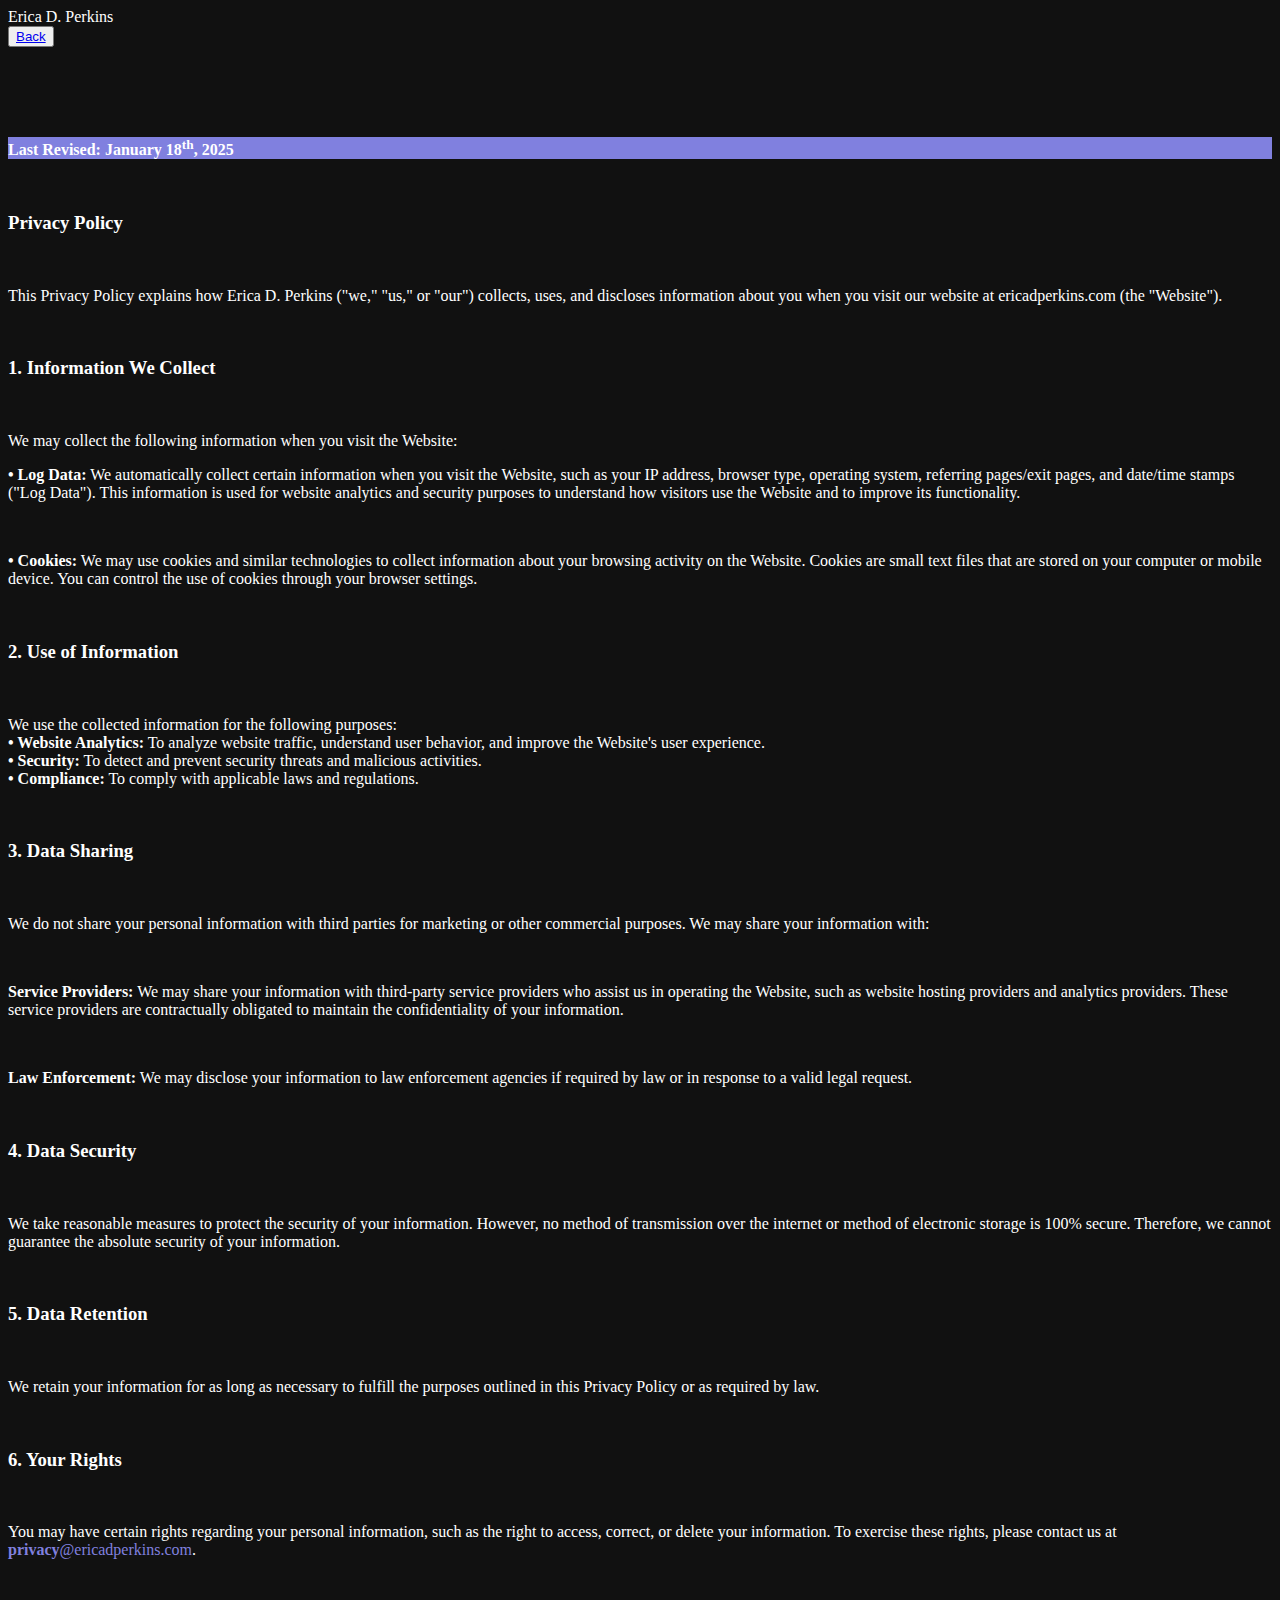
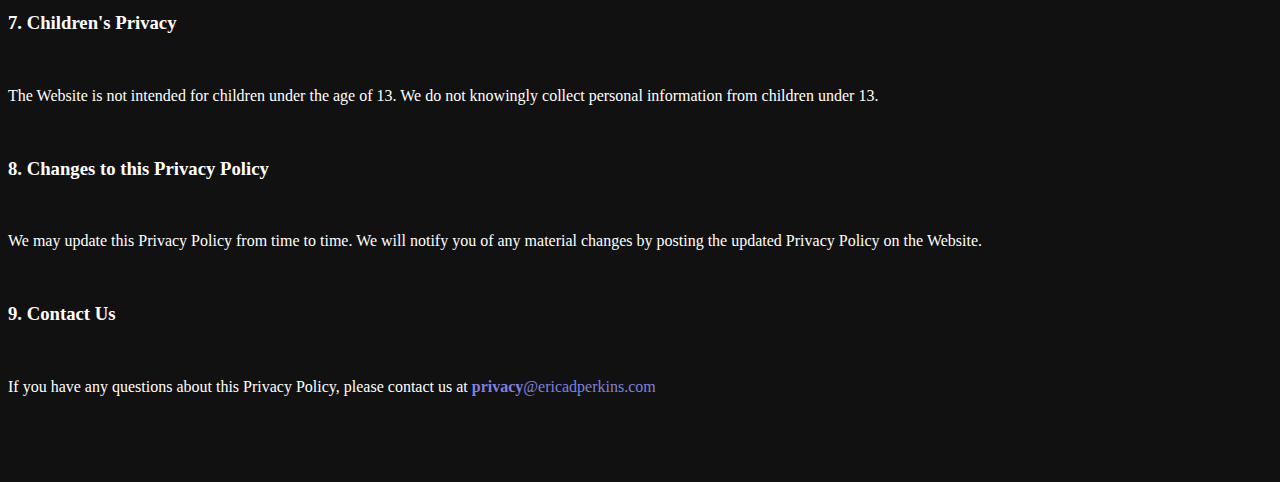
==== privacy/index.html @ 9758c519 "Privacy policy index.html" ====
<!DOCTYPE html>
<html lang="en">
    <!--Head-->
    <head>
    <title>Erica D. Perkins | Privacy Policy</title>
        <link rel="stylesheet" href="../css/style.css">
        <link rel="stylesheet" href="h../css/index.css">
        <link href="https://cdn.jsdelivr.net/npm/bootstrap@5.0.2/dist/css/bootstrap.min.css" rel="stylesheet" integrity="sha384-EVSTQN3/azprG1Anm3QDgpJLIm9Nao0Yz1ztcQTwFspd3yD65VohhpuuCOmLASjC" crossorigin="anonymous">
        <script src="https://cdn.jsdelivr.net/npm/bootstrap@5.0.2/dist/js/bootstrap.bundle.min.js" integrity="sha384-MrcW6ZMFYlzcLA8Nl+NtUVF0sA7MsXsP1UyJoMp4YLEuNSfAP+JcXn/tWtIaxVXM" crossorigin="anonymous"></script>
        <style>
            body{
                background: #111111;
		            color: #ffffff;
            }
            #privacy{
                margin-top: 10vh;
            }
        </style>
    </head>
    <body>
        <div class="row navbar fixed-top navbar-light bg-light" id="navbar">
            <div class="col-6">
                <span class="navbar-brand mb-0 h1">Erica D. Perkins</span>
            </div>
            <div class="col-6 text-right">
                <button type="button" class="btn btn-dark">
                    <a class="text-white"href="https://ericadperkins.com">Back</a>
                </button>
            </div>
        </div>
	    
        <div class="row" id="privacy">
            <div class="col-xs-10 offset-xs-1 offset-md-2 col-md-8">
	    <p style="background:#8080DF"><strong>Last Revised: January 18<sup>th</sup>, 2025</strong></p></br>
            <h3><strong>Privacy Policy</strong></h3></br>

            <p>This Privacy Policy explains how Erica D. Perkins ("we," "us," or "our") collects, uses, and discloses 
information about you when you visit our website at ericadperkins.com (the "Website").</p><br>

            <h3><strong>1. Information We Collect</strong></h3></br>

            <p>We may collect the following information when you visit the Website:</p>

            <p><strong>&bull; Log Data:</strong> We automatically collect certain information when you visit the Website, such as your IP address, browser type, operating system, referring pages/exit pages, and date/time stamps ("Log Data"). This information is used for website analytics and security purposes to understand how visitors use the Website and to improve its functionality.</p></br>

            <p><strong>&bull; Cookies:</strong> We may use cookies and similar technologies to collect information about your browsing activity on the Website. Cookies are small text files that are stored on your computer or mobile device. You can control the use of cookies through your browser settings.</p></br>

            <h3><strong>2. Use of Information</strong></h3></br>

            <p>We use the collected information for the following purposes:</br>

            <strong>&bull; Website Analytics:</strong> To analyze website traffic, understand user behavior, and improve the Website's user experience.</br>

            <strong>&bull; Security:</strong> To detect and prevent security threats and malicious activities.</br>

            <strong>&bull; Compliance:</strong> To comply with applicable laws and regulations.</br>
            </p></br>

            <h3><strong>3. Data Sharing</strong></h3></br>

            <p>We do not share your personal information with third parties for marketing or other commercial purposes. We may share your information with:</p></br>

            <p><strong>Service Providers:</strong> We may share your information with third-party service providers who assist us in operating the Website, such as website hosting providers and analytics providers. These service providers are contractually obligated to maintain the confidentiality of your information.</p></br>

            <p><strong>Law Enforcement:</strong> We may disclose your information to law enforcement agencies if required by law or in response to a valid legal request.</p></br>

            <h3><strong>4. Data Security</strong></h3></br>

            <p>We take reasonable measures to protect the security of your information. However, no method of transmission over the internet or method of electronic storage is 100% secure. Therefore, we cannot guarantee the absolute security of your information.</p></br>

            <h3><strong>5. Data Retention</strong></h3></br>

            <p>We retain your information for as long as necessary to fulfill the purposes outlined in this Privacy Policy or as required by law.</p></br>

            <h3><strong>6. Your Rights</strong></h3></br>

            <p>You may have certain rights regarding your personal information, such as the right to access, correct, or 
delete your information. To exercise these rights, please contact us at <span 
style="color:#8080DF"><strong>privacy</strong>@ericadperkins.com</span>.</p></br>
            <h3><strong>7. Children's Privacy</strong></h3></br>

            <p>The Website is not intended for children under the age of 13. We do not knowingly collect personal information from children under 13.</p></br>

            <h3><strong>8. Changes to this Privacy Policy</strong></h3></br>

            <p>We may update this Privacy Policy from time to time. We will notify you of any material changes by posting the updated Privacy Policy on the Website.</p></br>

            <h3><strong>9. Contact Us</strong></h3></br>
            <p>If you have any questions about this Privacy Policy, please contact us at 
<span style="color:#8080DF"><strong>privacy</strong>@ericadperkins.com</span></p></br></br>

            </div>
        </div>
        </br>
        <p>
    </body>
</html>
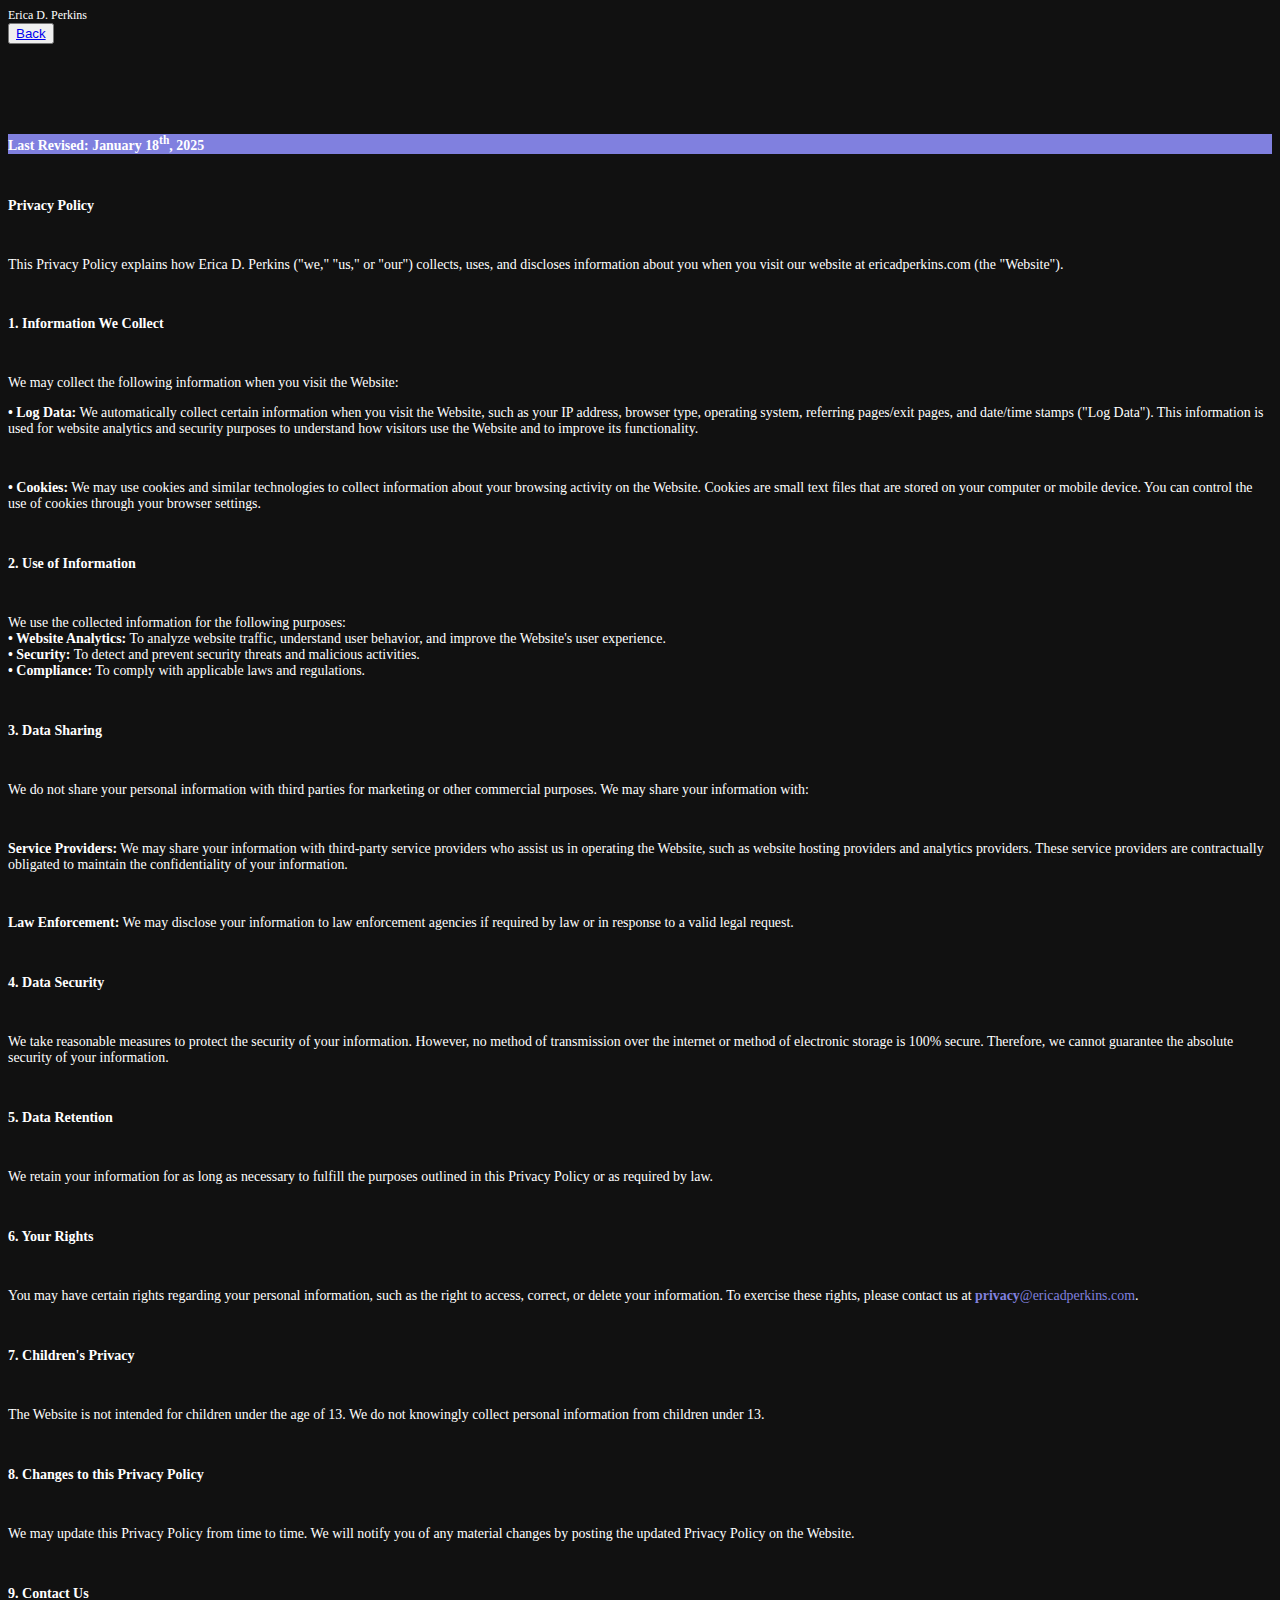
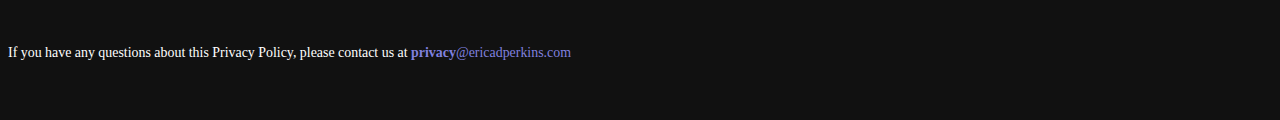
==== commit cc510a71: "Update index.html" ====
--- a/privacy/index.html
+++ b/privacy/index.html
@@ -3,8 +3,8 @@
     <!--Head-->
     <head>
     <title>Erica D. Perkins | Privacy Policy</title>
-        <link rel="stylesheet" href="../css/style.css">
-        <link rel="stylesheet" href="h../css/index.css">
+        <link rel="stylesheet" href="https://perkie01.github.io/css/index.css">
+        <link rel="stylesheet" href="https://perkie01.github.io/css/style.css">
         <link href="https://cdn.jsdelivr.net/npm/bootstrap@5.0.2/dist/css/bootstrap.min.css" rel="stylesheet" integrity="sha384-EVSTQN3/azprG1Anm3QDgpJLIm9Nao0Yz1ztcQTwFspd3yD65VohhpuuCOmLASjC" crossorigin="anonymous">
         <script src="https://cdn.jsdelivr.net/npm/bootstrap@5.0.2/dist/js/bootstrap.bundle.min.js" integrity="sha384-MrcW6ZMFYlzcLA8Nl+NtUVF0sA7MsXsP1UyJoMp4YLEuNSfAP+JcXn/tWtIaxVXM" crossorigin="anonymous"></script>
         <style>
@@ -17,6 +17,8 @@
             }
         </style>
     </head>
+    <!--End of Head-->
+    <!--Start of Body-->
     <body>
         <div class="row navbar fixed-top navbar-light bg-light" id="navbar">
             <div class="col-6">
@@ -94,4 +96,5 @@
         </br>
         <p>
     </body>
+    <!--End of Body-->
 </html>
